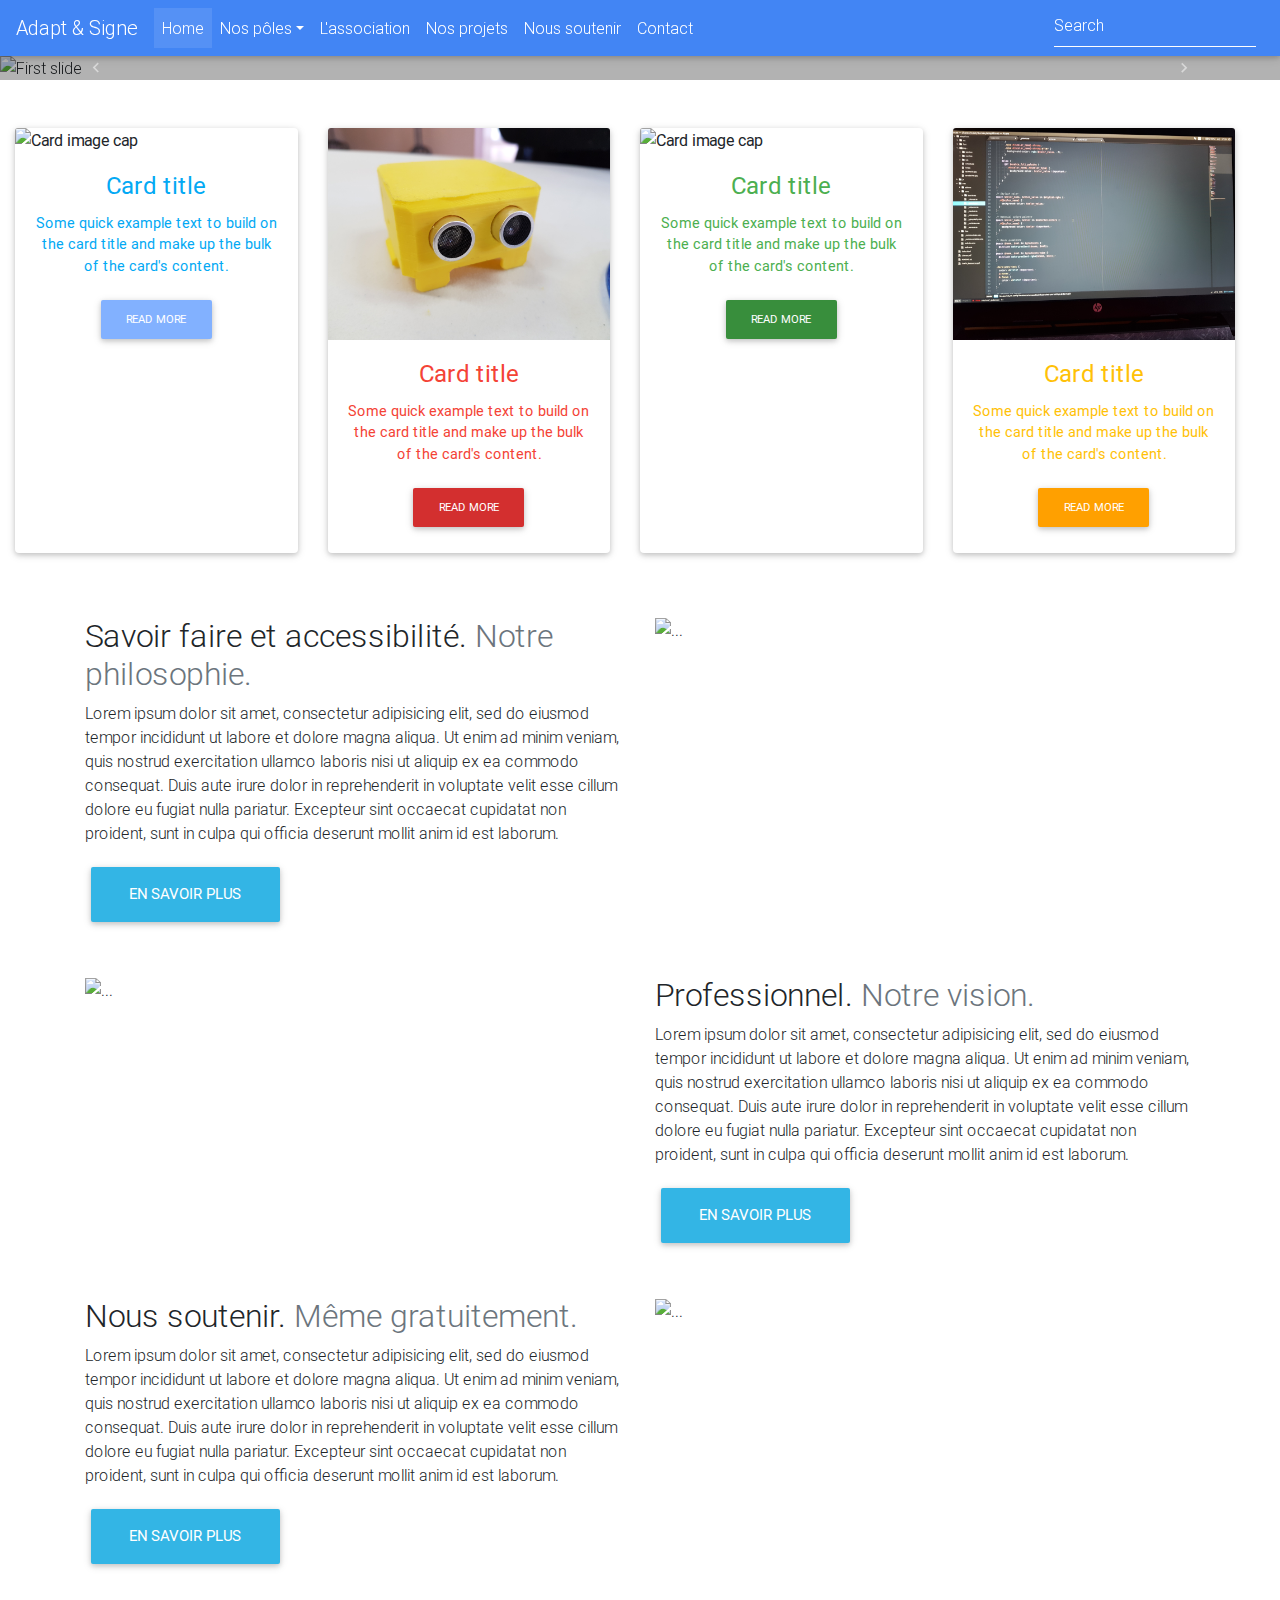
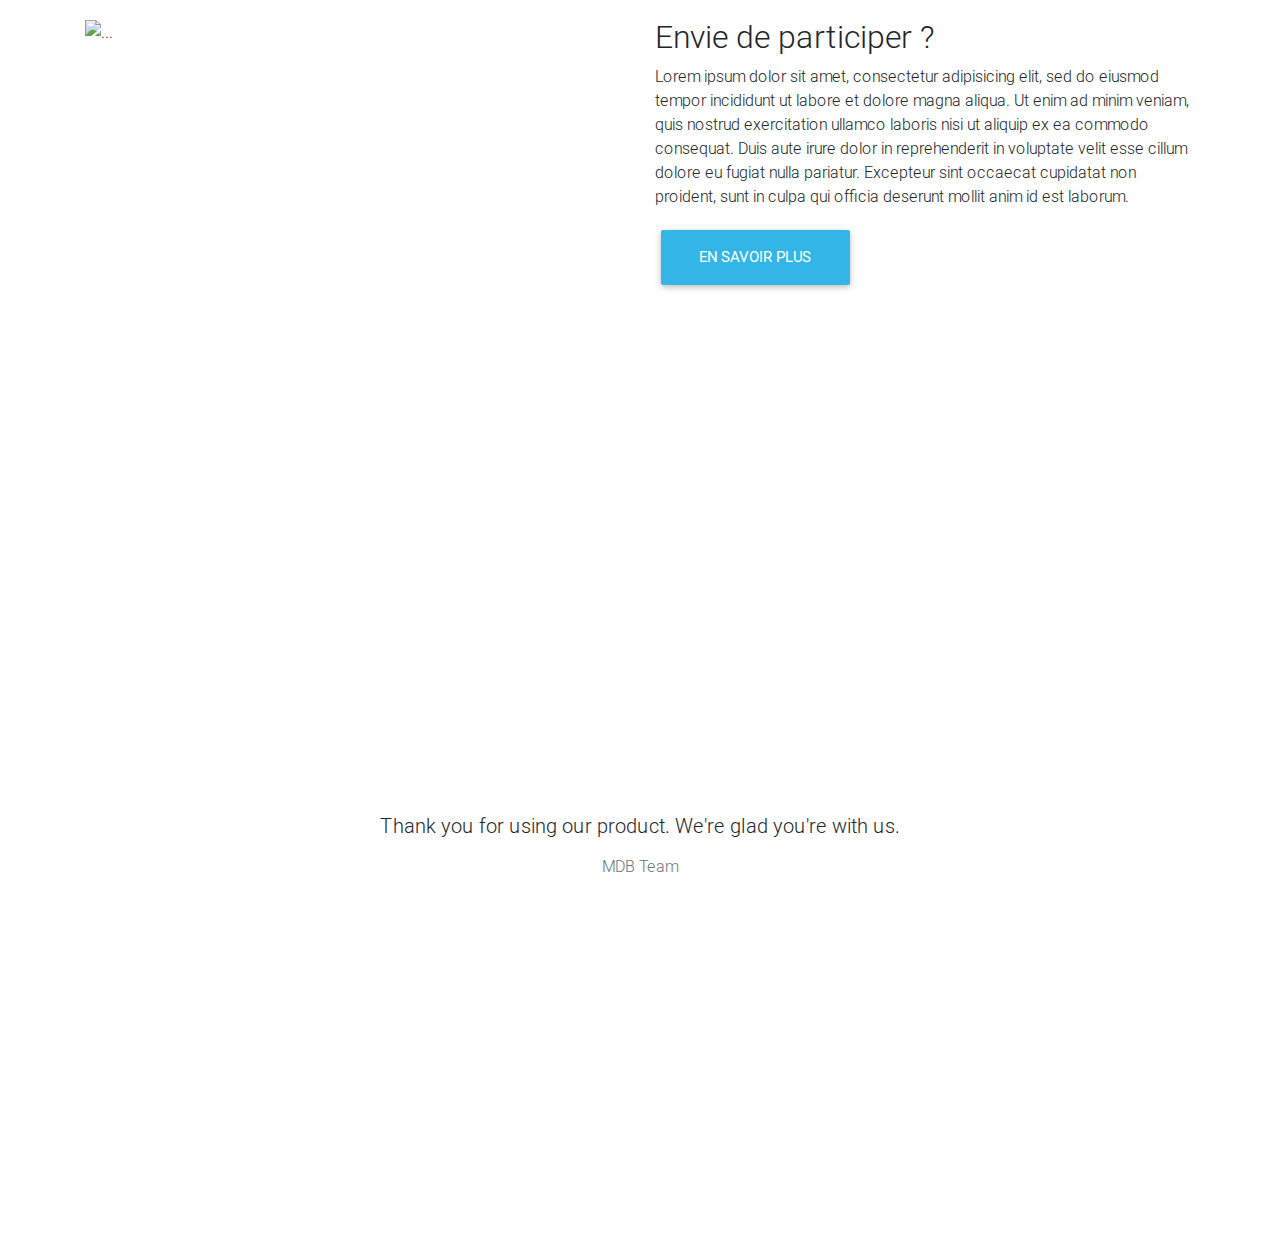
==== index.html @ a3bad83b "first commit" ====
<!DOCTYPE html>
<html lang="en">

<head>
    <meta charset="utf-8">
    <meta name="viewport" content="width=device-width, initial-scale=1, shrink-to-fit=no">
    <meta http-equiv="x-ua-compatible" content="ie=edge">
    <title>Material Design Bootstrap</title>
    <!-- Font Awesome -->
    <link rel="stylesheet" href="https://use.fontawesome.com/releases/v5.6.3/css/all.css">
    <!-- Bootstrap core CSS -->
    <link href="css/bootstrap.min.css" rel="stylesheet">
    <!-- Material Design Bootstrap -->
    <link href="css/mdb.min.css" rel="stylesheet">
    <!-- Your custom styles (optional) -->
    <link href="css/style.css" rel="stylesheet">
</head>

<body>

    <!-- Start your project here-->
    <!--Navbar-->
    <nav class="navbar sticky-top navbar-expand-lg navbar-dark primary-color">

        <!-- Navbar brand -->
        <a class="navbar-brand" href="#">Adapt & Signe</a>

        <!-- Collapse button -->
        <button class="navbar-toggler" type="button" data-toggle="collapse" data-target="#basicExampleNav" aria-controls="basicExampleNav" aria-expanded="false" aria-label="Toggle navigation">
            <span class="navbar-toggler-icon"></span>
        </button>

        <!-- Collapsible content -->
        <div class="collapse navbar-collapse" id="basicExampleNav">

            <!-- Links -->
            <ul class="navbar-nav mr-auto">
                <li class="nav-item active">
                    <a class="nav-link" href="index.html">Home
          <span class="sr-only">(current)</span>
        </a>
                </li>
                <!-- Dropdown -->
                <li class="nav-item dropdown">
                    <a class="nav-link dropdown-toggle" id="navbarDropdownMenuLink" data-toggle="dropdown" aria-haspopup="true" aria-expanded="false">Nos pôles</a>
                    <div class="dropdown-menu dropdown-primary" aria-labelledby="navbarDropdownMenuLink">
                        <a class="dropdown-item" href="#">LSF</a>
                        <a class="dropdown-item" href="#">Techno'lab</a>
                        <a class="dropdown-item" href="#">Info'lab</a>
                        <a class="dropdown-item" href="#">Zéro déchets</a>
                    </div>
                </li>
                <li class="nav-item">
                    <a class="nav-link" href="association.html">L'association</a>
                </li>
                <li class="nav-item">
                    <a class="nav-link" href="/pages/projets">Nos projets</a>
                </li>
                <li class="nav-item">
                    <a class="nav-link" href="/pages/soutenir">Nous soutenir</a>
                </li>
                <li class="nav-item">
                    <a class="nav-link" href="/pages/contact">Contact</a>
                </li>

            </ul>
            <!-- Links -->

            <form class="form-inline">
                <div class="md-form my-0">
                    <input class="form-control mr-sm-2" type="text" placeholder="Search" aria-label="Search">
                </div>
            </form>
        </div>
        <!-- Collapsible content -->

    </nav>
    <!--/.Navbar-->

    <!--Carousel Wrapper-->
    <div id="carousel-example-2" class="carousel slide carousel-fade" data-ride="carousel">
        <!--Indicators-->
        <ol class="carousel-indicators">
            <li data-target="#carousel-example-2" data-slide-to="0" class="active"></li>
            <li data-target="#carousel-example-2" data-slide-to="1"></li>
            <li data-target="#carousel-example-2" data-slide-to="2"></li>
        </ol>
        <!--/.Indicators-->
        <!--Slides-->
        <div class="carousel-inner" role="listbox">
            <div class="carousel-item active">
                <div class="view">
                    <img class="d-block w-100" src="https://mdbootstrap.com/img/Photos/Slides/img%20(68).jpg" alt="First slide">
                    <div class="mask rgba-black-light"></div>
                </div>
                <div class="carousel-caption">
                    <h3 class="h3-responsive">Light mask</h3>
                    <p>First text</p>
                </div>
            </div>
            <div class="carousel-item">
                <!--Mask color-->
                <div class="view">
                    <img class="d-block w-100" src="https://mdbootstrap.com/img/Photos/Slides/img%20(6).jpg" alt="Second slide">
                    <div class="mask rgba-black-strong"></div>
                </div>
                <div class="carousel-caption">
                    <h3 class="h3-responsive">Strong mask</h3>
                    <p>Secondary text</p>
                </div>
            </div>
            <div class="carousel-item">
                <!--Mask color-->
                <div class="view">
                    <img class="d-block w-100" src="https://mdbootstrap.com/img/Photos/Slides/img%20(9).jpg" alt="Third slide">
                    <div class="mask rgba-black-slight"></div>
                </div>
                <div class="carousel-caption">
                    <h3 class="h3-responsive">Slight mask</h3>
                    <p>Third text</p>
                </div>
            </div>
        </div>
        <!--/.Slides-->
        <!--Controls-->
        <a class="carousel-control-prev" href="#carousel-example-2" role="button" data-slide="prev">
            <span class="carousel-control-prev-icon" aria-hidden="true"></span>
            <span class="sr-only">Previous</span>
        </a>
        <a class="carousel-control-next" href="#carousel-example-2" role="button" data-slide="next">
            <span class="carousel-control-next-icon" aria-hidden="true"></span>
            <span class="sr-only">Next</span>
        </a>
        <!--/.Controls-->
    </div>
    <!--/.Carousel Wrapper-->

    <!-- Card deck -->
    <div class="container-fluid mt-5 card-deck">

        <!-- Card -->
        <div class="card mb-3">

            <!--Card image-->
            <div class="view overlay">
                <img class="card-img-top" src="img/lsf.jpg" alt="Card image cap">
                <a href="#!">
                    <div class="mask rgba-white-slight"></div>
                </a>
            </div>

            <!--Card content-->
            <div class="card-body">

                <!--Title-->
                <h4 class="card-title light-blue-text text-center">Card title</h4>
                <!--Text-->
                <p class="card-text light-blue-text text-center">Some quick example text to build on the card title and make up the bulk of the card's content.</p>
                <!-- Provides extra visual weight and identifies the primary action in a set of buttons -->
                <div class="text-center">
                    <button type="button" class="btn btn-light-blue btn-md">Read more</button>
                </div>
            </div>

        </div>
        <!-- Card -->

        <!-- Card -->
        <div class="card mb-3">

            <!--Card image-->
            <div class="view overlay">
                <img class="card-img-top" src="img/technolab.jpg" alt="Card image cap">
                <a href="#!">
                    <div class="mask rgba-white-slight"></div>
                </a>
            </div>

            <!--Card content-->
            <div class="card-body">

                <!--Title-->
                <h4 class="card-title text-center red-text darken-1-text">Card title</h4>
                <!--Text-->
                <p class="card-text text-center red-text darken-1-text">Some quick example text to build on the card title and make up the bulk of the card's content.</p>
                <!-- Provides extra visual weight and identifies the primary action in a set of buttons -->
                <div class="text-center">
                    <button type="button" class="btn btn-red btn-darken-1 btn-md">Read more</button>
                </div>
            </div>

        </div>
        <!-- Card -->

        <!-- Card -->
        <div class="card mb-3">

            <!--Card image-->
            <div class="view overlay">
                <img class="card-img-top" src="img/zerodechet.jpg" alt="Card image cap">
                <a href="#!">
                    <div class="mask rgba-white-slight"></div>
                </a>
            </div>

            <!--Card content-->
            <div class="card-body">

                <!--Title-->
                <h4 class="card-title text-center green-text darken-1-text">Card title</h4>
                <!--Text-->
                <p class="card-text text-center green-text darken-1-text">Some quick example text to build on the card title and make up the bulk of the card's content.</p>
                <!-- Provides extra visual weight and identifies the primary action in a set of buttons -->
                <div class="text-center">
                    <button type="button" class="btn btn-green btn-darken-1 btn-md">Read more</button>
                </div>

            </div>

        </div>
        <!-- Card -->

        <!-- Card -->
        <div class="card mb-3">

            <!--Card image-->
            <div class="view overlay">
                <img class="card-img-top" src="img/infolab.jpg" alt="Card image cap">
                <a href="#!">
                    <div class="mask rgba-white-slight"></div>
                </a>
            </div>

            <!--Card content-->
            <div class="card-body">

                <!--Title-->
                <h4 class="card-title text-center amber-text lighten-1-text">Card title</h4>
                <!--Text-->
                <p class="card-text text-center amber-text lighten-1-text">Some quick example text to build on the card title and make up the bulk of the card's content.</p>
                <!-- Provides extra visual weight and identifies the primary action in a set of buttons -->
                <div class="text-center">
                    <button type="button" class="btn btn-amber btn-lighten-1 btn-md">Read more</button>
                </div>

            </div>

        </div>
        <!-- Card -->

    </div>
    <!-- Card deck -->

    <div class="container my-5">
        <div class="row">
            <div class="col-md-6">
                <h2 class="heading-block">Savoir faire et accessibilité.<span class="text-muted">
                        Notre philosophie.</span>
                </h2>
                <p>
                    Lorem ipsum dolor sit amet, consectetur adipisicing elit, sed do eiusmod tempor incididunt ut labore et dolore magna aliqua. Ut enim ad minim veniam, quis nostrud exercitation ullamco laboris nisi ut aliquip ex ea commodo consequat. Duis aute irure dolor
                    in reprehenderit in voluptate velit esse cillum dolore eu fugiat nulla pariatur. Excepteur sint occaecat cupidatat non proident, sunt in culpa qui officia deserunt mollit anim id est laborum.
                </p>
                <a href="/pages/association">
                    <button type="button" class="btn btn-info btn-lg">En savoir plus</button>
                </a>
            </div>
            <div class="col-md-6">
                <img src="http://lorempixel.com/480/500/" alt="...">
            </div>
        </div>
    </div>

    <div class="container my-5">
        <div class="row">
            <div class="col-md-6">
                <img src="http://lorempixel.com/480/500/" alt="...">
            </div>
            <div class="col-md-6">
                <h2 class="heading-block">Professionnel.<span class="text-muted">
                        Notre vision.</span>
                </h2>
                <p>
                    Lorem ipsum dolor sit amet, consectetur adipisicing elit, sed do eiusmod tempor incididunt ut labore et dolore magna aliqua. Ut enim ad minim veniam, quis nostrud exercitation ullamco laboris nisi ut aliquip ex ea commodo consequat. Duis aute irure dolor
                    in reprehenderit in voluptate velit esse cillum dolore eu fugiat nulla pariatur. Excepteur sint occaecat cupidatat non proident, sunt in culpa qui officia deserunt mollit anim id est laborum.
                </p>
                <a href="/pages/pro/home">
                    <button type="button" class="btn btn-info btn-lg">En savoir plus</button>
                </a>
            </div>
        </div>
    </div>

    <div class="container my-5">
        <div class="row">
            <div class="col-md-6">
                <h2 class="heading-block">Nous soutenir.<span class="text-muted">
                        Même gratuitement.</span>
                </h2>
                <p>
                    Lorem ipsum dolor sit amet, consectetur adipisicing elit, sed do eiusmod tempor incididunt ut labore et dolore magna aliqua. Ut enim ad minim veniam, quis nostrud exercitation ullamco laboris nisi ut aliquip ex ea commodo consequat. Duis aute irure dolor
                    in reprehenderit in voluptate velit esse cillum dolore eu fugiat nulla pariatur. Excepteur sint occaecat cupidatat non proident, sunt in culpa qui officia deserunt mollit anim id est laborum.
                </p>
                <a href="/pages/soutenir">
                    <button type="button" class="btn btn-info btn-lg">En savoir plus</button>
                </a>
            </div>
            <div class="col-md-6">
                <img src="http://lorempixel.com/480/500/" alt="...">
            </div>
        </div>
    </div>

    <div class="container my-5">
        <div class="row">
            <div class="col-md-6">
                <img src="http://lorempixel.com/480/500/" alt="...">
            </div>
            <div class="col-md-6">
                <h2 class="heading-block">Envie de participer ?
                    <span class="text-muted"></span>
                </h2>
                <p>
                    Lorem ipsum dolor sit amet, consectetur adipisicing elit, sed do eiusmod tempor incididunt ut labore et dolore magna aliqua. Ut enim ad minim veniam, quis nostrud exercitation ullamco laboris nisi ut aliquip ex ea commodo consequat. Duis aute irure dolor
                    in reprehenderit in voluptate velit esse cillum dolore eu fugiat nulla pariatur. Excepteur sint occaecat cupidatat non proident, sunt in culpa qui officia deserunt mollit anim id est laborum.
                </p>
                <a href="/pages/projets">
                    <button type="button" class="btn btn-info btn-lg">En savoir plus</button>
                </a>
            </div>
        </div>
    </div>



    <div style="height: 100vh">
        <div class="flex-center flex-column">

            <h1 class="text-hide animated fadeIn mb-4" style="background-image: url('https://mdbootstrap.com/img/logo/mdb-transparent-250px.png'); width: 250px; height: 90px;">MDBootstrap</h1>
            <h5 class="animated fadeIn mb-3">Thank you for using our product. We're glad you're with us.</h5>

            <p class="animated fadeIn text-muted">MDB Team</p>
        </div>
    </div>
    <!-- /Start your project here-->

    <!-- SCRIPTS -->
    <!-- JQuery -->
    <script type="text/javascript" src="js/jquery-3.3.1.min.js"></script>
    <!-- Bootstrap tooltips -->
    <script type="text/javascript" src="js/popper.min.js"></script>
    <!-- Bootstrap core JavaScript -->
    <script type="text/javascript" src="js/bootstrap.min.js"></script>
    <!-- MDB core JavaScript -->
    <script type="text/javascript" src="js/mdb.js"></script>
    <script type="text/javascript">
        // SideNav Button Initialization
        $(".button-collapse").sideNav();
        // SideNav Scrollbar Initialization
        var sideNavScrollbar = document.querySelector('.custom-scrollbar');
        Ps.initialize(sideNavScrollbar);
    </script>
</body>

</html>
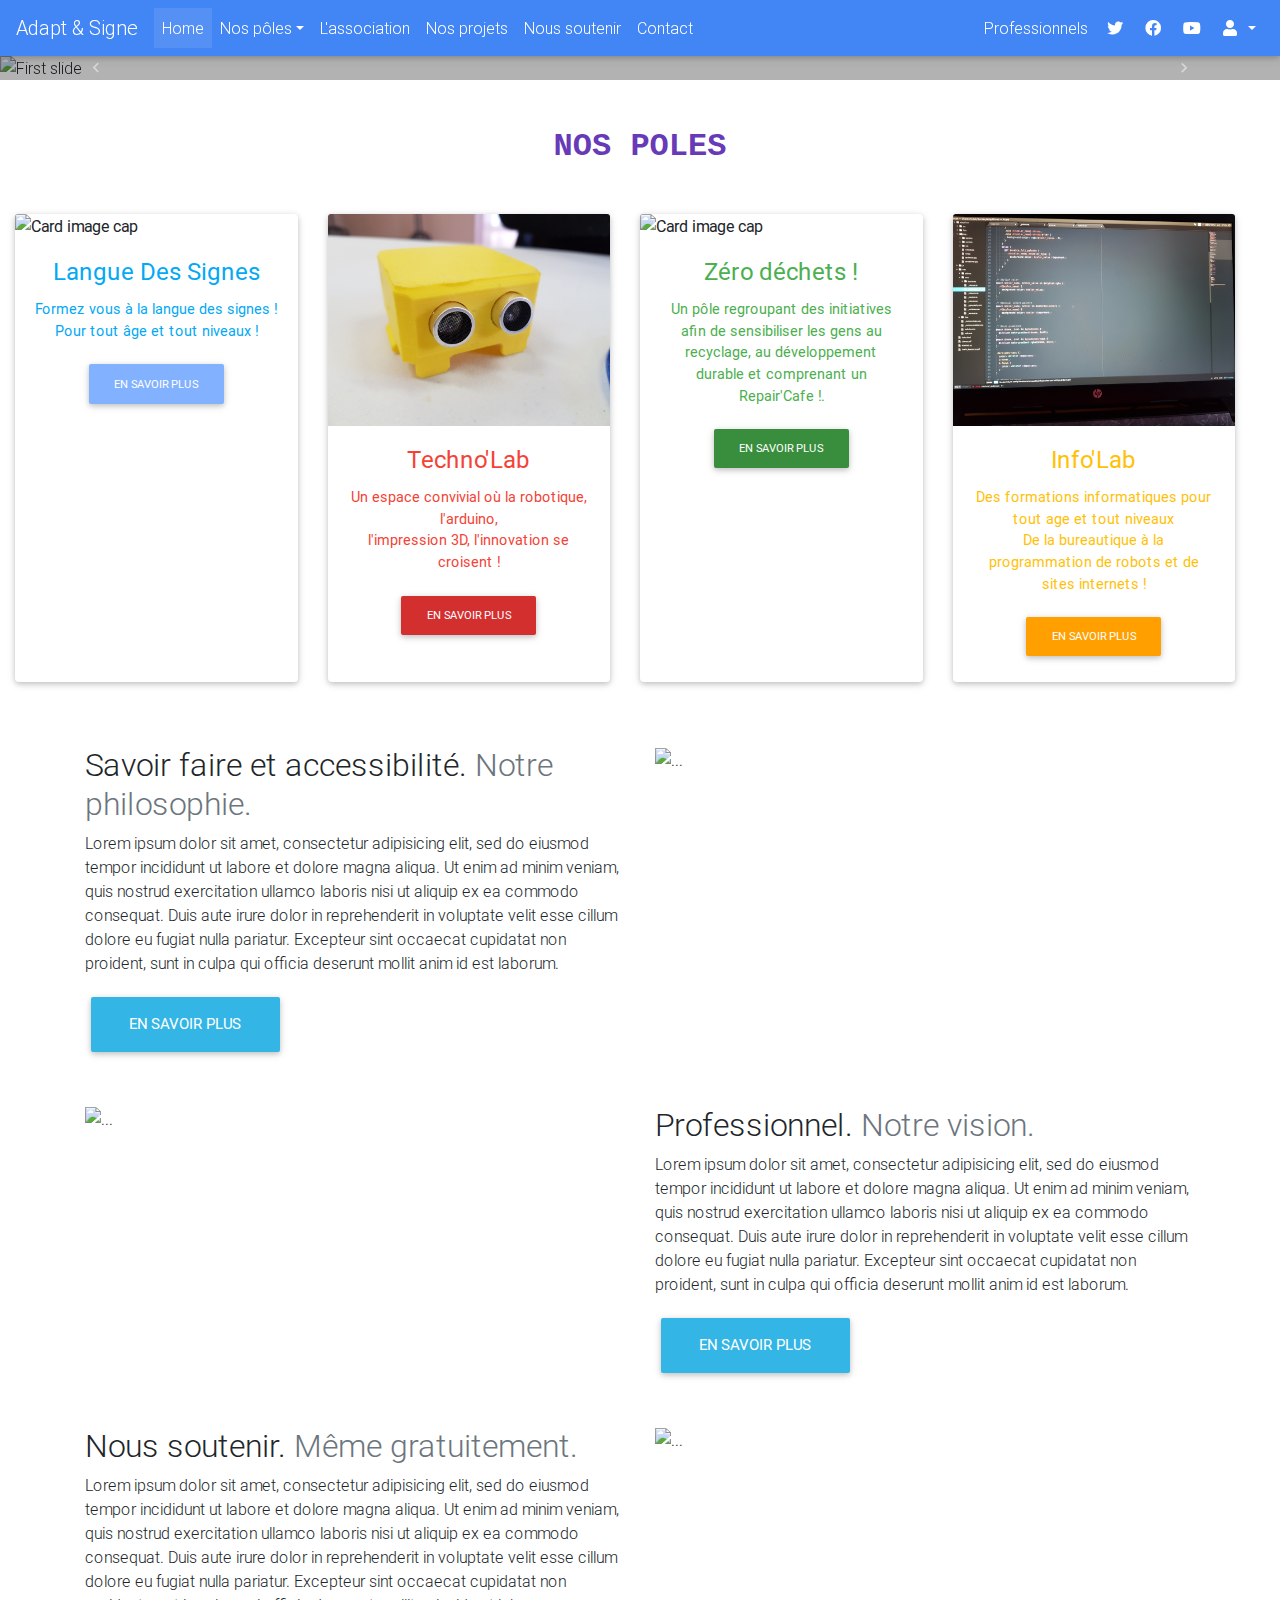
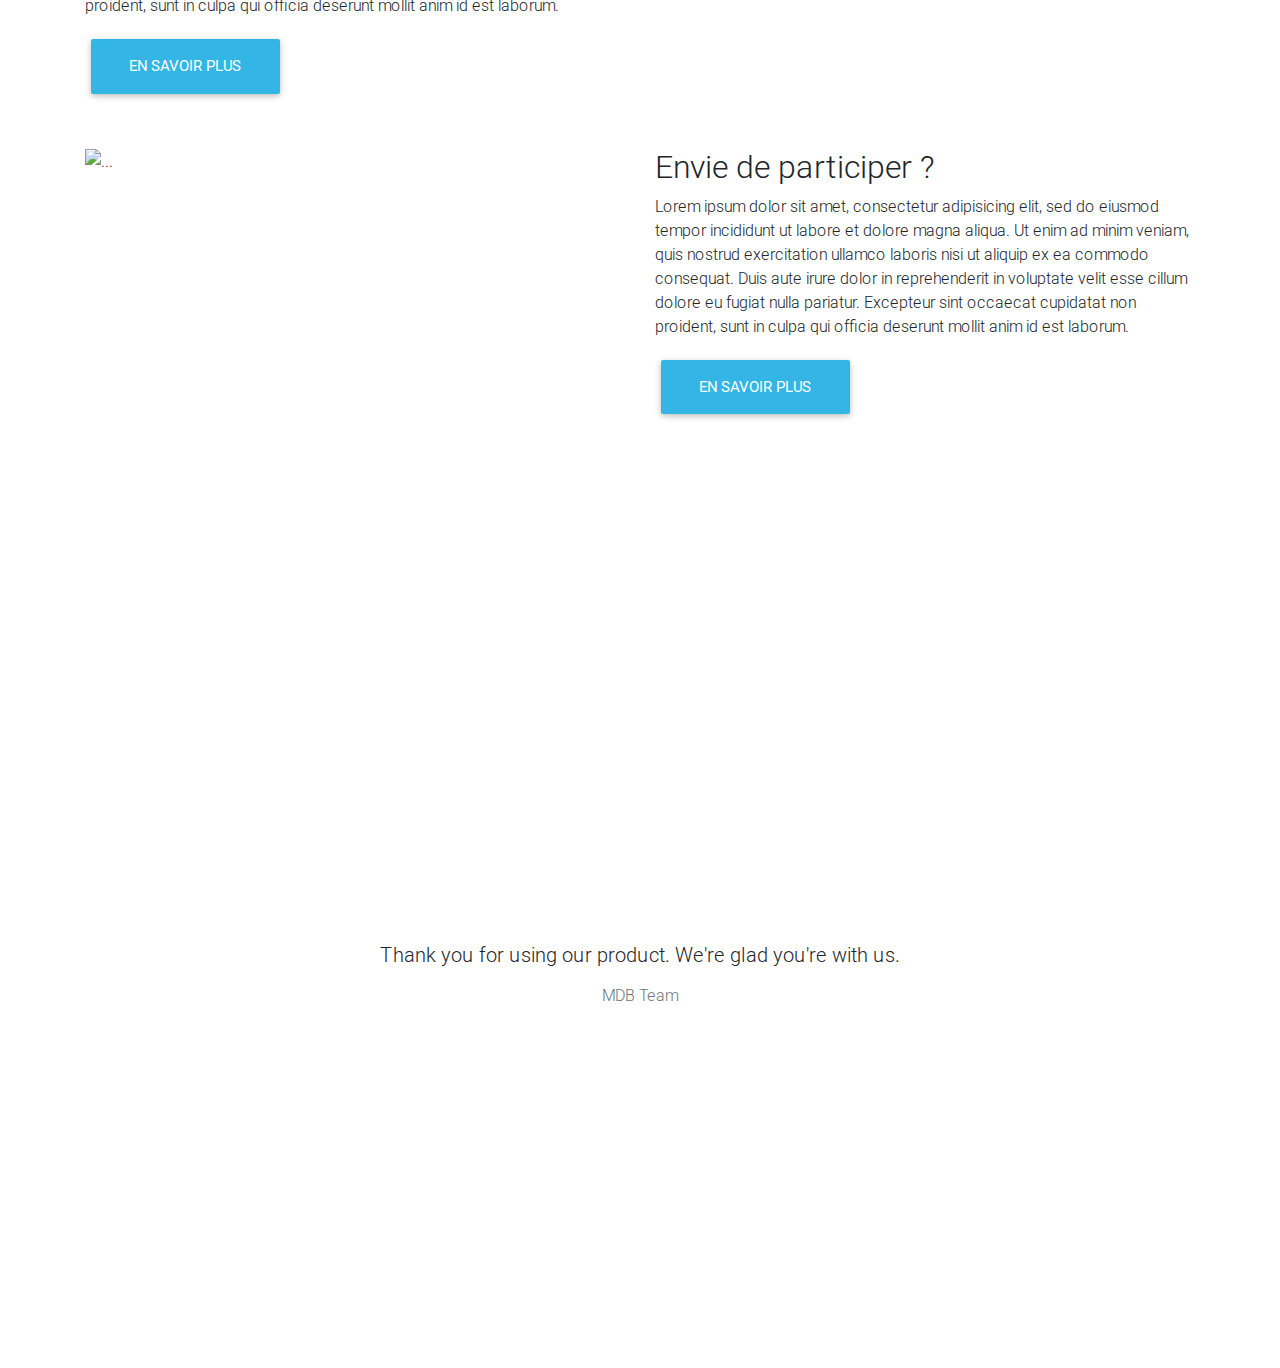
==== commit 017e98e1: "wip" ====
--- a/index.html
+++ b/index.html
@@ -5,7 +5,7 @@
     <meta charset="utf-8">
     <meta name="viewport" content="width=device-width, initial-scale=1, shrink-to-fit=no">
     <meta http-equiv="x-ua-compatible" content="ie=edge">
-    <title>Material Design Bootstrap</title>
+    <title>Adapt & Signe</title>
     <!-- Font Awesome -->
     <link rel="stylesheet" href="https://use.fontawesome.com/releases/v5.6.3/css/all.css">
     <!-- Bootstrap core CSS -->
@@ -44,33 +44,58 @@
                 <li class="nav-item dropdown">
                     <a class="nav-link dropdown-toggle" id="navbarDropdownMenuLink" data-toggle="dropdown" aria-haspopup="true" aria-expanded="false">Nos pôles</a>
                     <div class="dropdown-menu dropdown-primary" aria-labelledby="navbarDropdownMenuLink">
-                        <a class="dropdown-item" href="#">LSF</a>
-                        <a class="dropdown-item" href="#">Techno'lab</a>
-                        <a class="dropdown-item" href="#">Info'lab</a>
-                        <a class="dropdown-item" href="#">Zéro déchets</a>
+                        <a class="dropdown-item" href="lsf.html">LSF</a>
+                        <a class="dropdown-item" href="technolab.html">Techno'lab</a>
+                        <a class="dropdown-item" href="infolab.html">Info'lab</a>
+                        <a class="dropdown-item" href="zerowaste.html">Zéro déchets</a>
                     </div>
                 </li>
                 <li class="nav-item">
                     <a class="nav-link" href="association.html">L'association</a>
                 </li>
                 <li class="nav-item">
-                    <a class="nav-link" href="/pages/projets">Nos projets</a>
-                </li>
-                <li class="nav-item">
-                    <a class="nav-link" href="/pages/soutenir">Nous soutenir</a>
-                </li>
-                <li class="nav-item">
-                    <a class="nav-link" href="/pages/contact">Contact</a>
+                    <a class="nav-link" href="projects.html">Nos projets</a>
+                </li>
+                <li class="nav-item">
+                    <a class="nav-link" href="soutenir.html">Nous soutenir</a>
+                </li>
+                <li class="nav-item">
+                    <a class="nav-link" href="contact.html">Contact</a>
                 </li>
 
             </ul>
             <!-- Links -->
 
-            <form class="form-inline">
-                <div class="md-form my-0">
-                    <input class="form-control mr-sm-2" type="text" placeholder="Search" aria-label="Search">
-                </div>
-            </form>
+            <ul class="navbar-nav ml-auto nav-flex-icons">
+                <li class="nav-item">
+                    <a class="nav-link" href="projects.html">Professionnels</a>
+                </li>
+                <li class="nav-item">
+                    <a class="nav-link waves-effect waves-light">
+                        <i class="fab fa-twitter"></i>
+                    </a>
+                </li>
+                <li class="nav-item">
+                    <a class="nav-link waves-effect waves-light">
+                        <i class="fab fa-facebook"></i>
+                    </a>
+                </li>
+                <li class="nav-item">
+                    <a class="nav-link waves-effect waves-light">
+                        <i class="fab fa-youtube"></i>
+                    </a>
+                </li>
+                <li class="nav-item dropdown">
+                    <a class="nav-link dropdown-toggle" id="navbarDropdownMenuLink-333" data-toggle="dropdown" aria-haspopup="true" aria-expanded="false">
+                        <i class="fas fa-user"></i>
+                    </a>
+                    <div class="dropdown-menu dropdown-menu-right dropdown-default" aria-labelledby="navbarDropdownMenuLink-333">
+                        <a class="dropdown-item" href="#">Action</a>
+                        <a class="dropdown-item" href="#">Another action</a>
+                        <a class="dropdown-item" href="#">Something else here</a>
+                    </div>
+                </li>
+            </ul>
         </div>
         <!-- Collapsible content -->
 
@@ -135,6 +160,10 @@
     </div>
     <!--/.Carousel Wrapper-->
 
+    <div class="container-fluid my-5 text-center">
+        <h2 class="deep-purple-text text-uppercase font-weight-bold text-monospace">Nos poles</h2>
+    </div>
+
     <!-- Card deck -->
     <div class="container-fluid mt-5 card-deck">
 
@@ -153,12 +182,13 @@
             <div class="card-body">
 
                 <!--Title-->
-                <h4 class="card-title light-blue-text text-center">Card title</h4>
+                <h4 class="card-title light-blue-text text-center">Langue Des Signes</h4>
                 <!--Text-->
-                <p class="card-text light-blue-text text-center">Some quick example text to build on the card title and make up the bulk of the card's content.</p>
+                <p class="card-text light-blue-text text-center">Formez vous à la langue des signes !
+                    <br> Pour tout âge et tout niveaux !</p>
                 <!-- Provides extra visual weight and identifies the primary action in a set of buttons -->
                 <div class="text-center">
-                    <button type="button" class="btn btn-light-blue btn-md">Read more</button>
+                    <button type="button" class="btn btn-light-blue btn-md">En savoir plus</button>
                 </div>
             </div>
 
@@ -180,12 +210,13 @@
             <div class="card-body">
 
                 <!--Title-->
-                <h4 class="card-title text-center red-text darken-1-text">Card title</h4>
+                <h4 class="card-title text-center red-text darken-1-text">Techno'Lab</h4>
                 <!--Text-->
-                <p class="card-text text-center red-text darken-1-text">Some quick example text to build on the card title and make up the bulk of the card's content.</p>
+                <p class="card-text text-center red-text darken-1-text">Un espace convivial où la robotique, l'arduino,
+                    <br> l'impression 3D, l'innovation se croisent !</p>
                 <!-- Provides extra visual weight and identifies the primary action in a set of buttons -->
                 <div class="text-center">
-                    <button type="button" class="btn btn-red btn-darken-1 btn-md">Read more</button>
+                    <button type="button" class="btn btn-red btn-darken-1 btn-md">En savoir plus</button>
                 </div>
             </div>
 
@@ -207,12 +238,12 @@
             <div class="card-body">
 
                 <!--Title-->
-                <h4 class="card-title text-center green-text darken-1-text">Card title</h4>
+                <h4 class="card-title text-center green-text darken-1-text">Zéro déchets !</h4>
                 <!--Text-->
-                <p class="card-text text-center green-text darken-1-text">Some quick example text to build on the card title and make up the bulk of the card's content.</p>
+                <p class="card-text text-center green-text darken-1-text">Un pôle regroupant des initiatives afin de sensibiliser les gens au recyclage, au développement durable et comprenant un Repair'Cafe !.</p>
                 <!-- Provides extra visual weight and identifies the primary action in a set of buttons -->
                 <div class="text-center">
-                    <button type="button" class="btn btn-green btn-darken-1 btn-md">Read more</button>
+                    <button type="button" class="btn btn-green btn-darken-1 btn-md">En savoir plus</button>
                 </div>
 
             </div>
@@ -235,12 +266,13 @@
             <div class="card-body">
 
                 <!--Title-->
-                <h4 class="card-title text-center amber-text lighten-1-text">Card title</h4>
+                <h4 class="card-title text-center amber-text lighten-1-text">Info'Lab</h4>
                 <!--Text-->
-                <p class="card-text text-center amber-text lighten-1-text">Some quick example text to build on the card title and make up the bulk of the card's content.</p>
+                <p class="card-text text-center amber-text lighten-1-text">Des formations informatiques pour tout age et tout niveaux
+                    <br> De la bureautique à la programmation de robots et de sites internets !</p>
                 <!-- Provides extra visual weight and identifies the primary action in a set of buttons -->
                 <div class="text-center">
-                    <button type="button" class="btn btn-amber btn-lighten-1 btn-md">Read more</button>
+                    <button type="button" class="btn btn-amber btn-lighten-1 btn-md">En savoir plus</button>
                 </div>
 
             </div>
--- a/css/style.css
+++ b/css/style.css
@@ -1,6 +1,6 @@
 .parallax1 {
   /* The image used */
-  background-image: url("img/blond-child.jpg");
+  background-image: url("../img/blond-child.jpg");
   /* Set a specific height */
   min-height: 500px;
   /* Create the parallax scrolling effect */
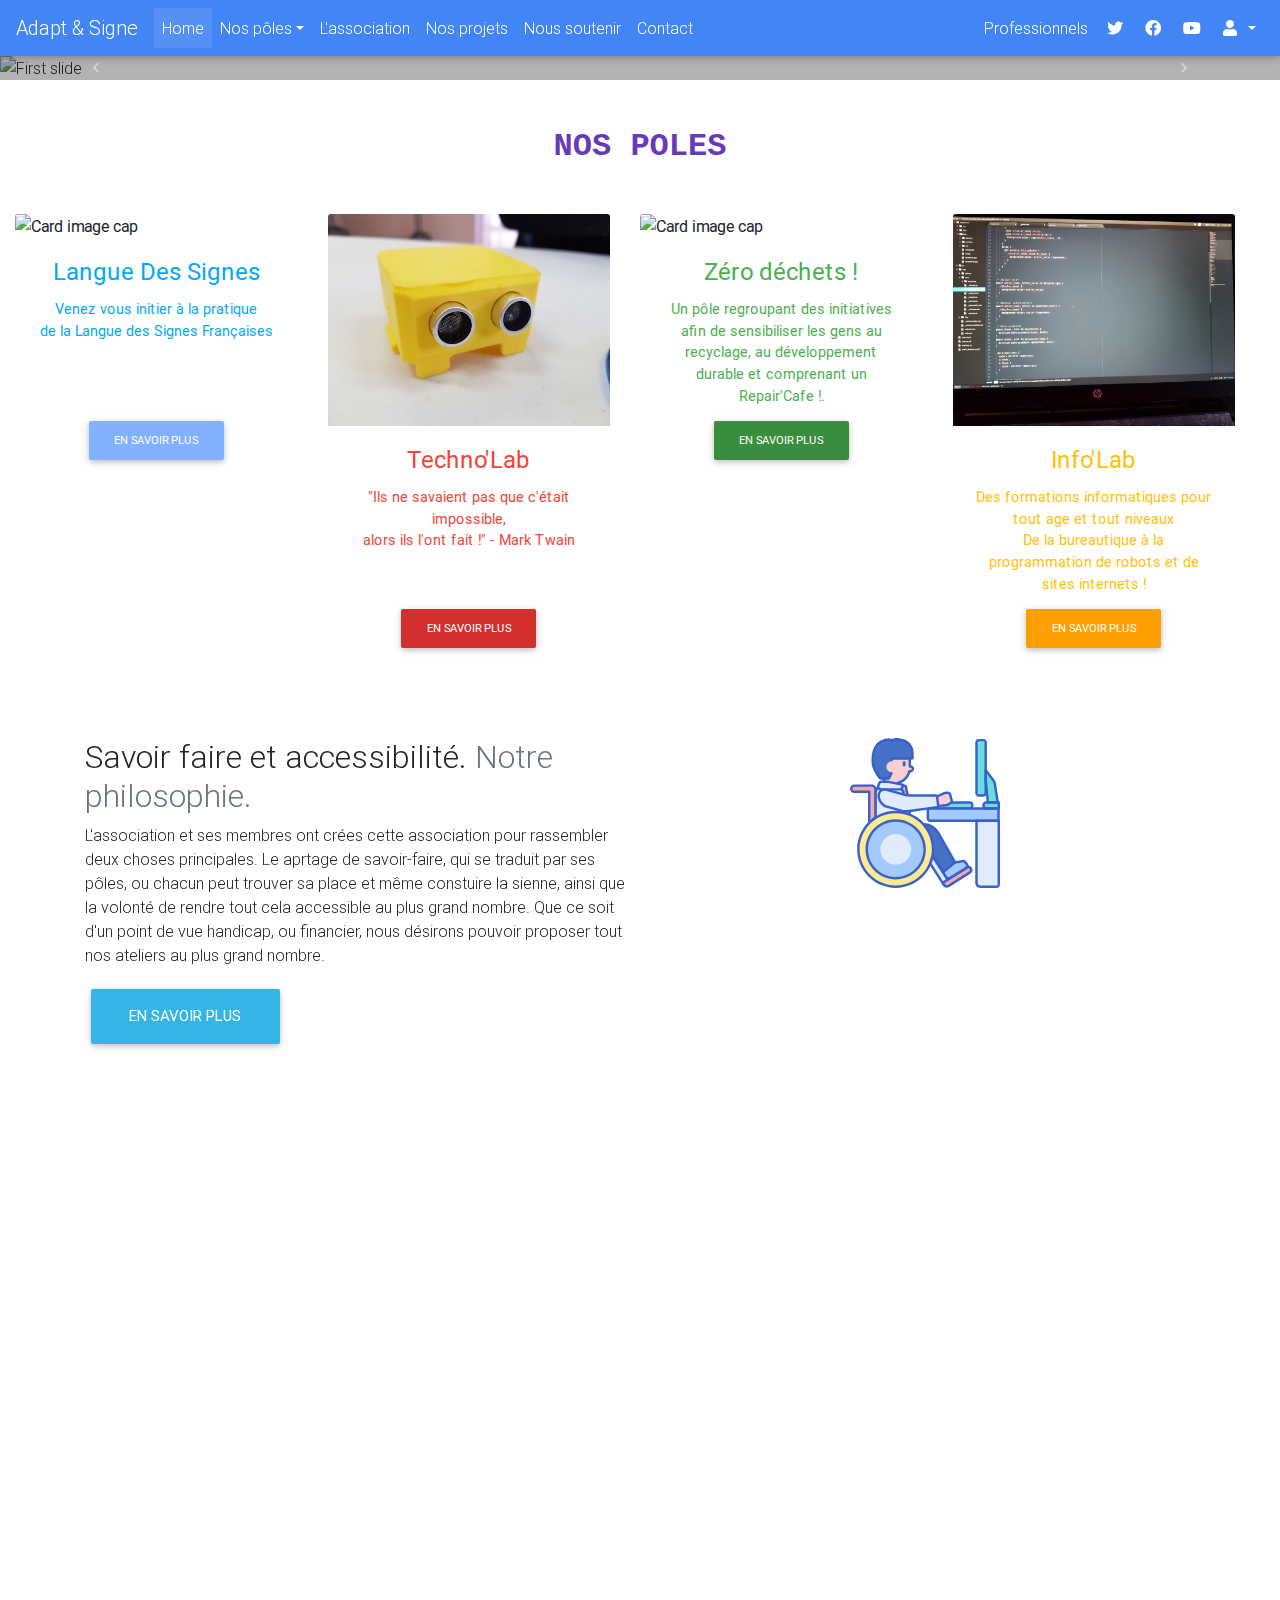
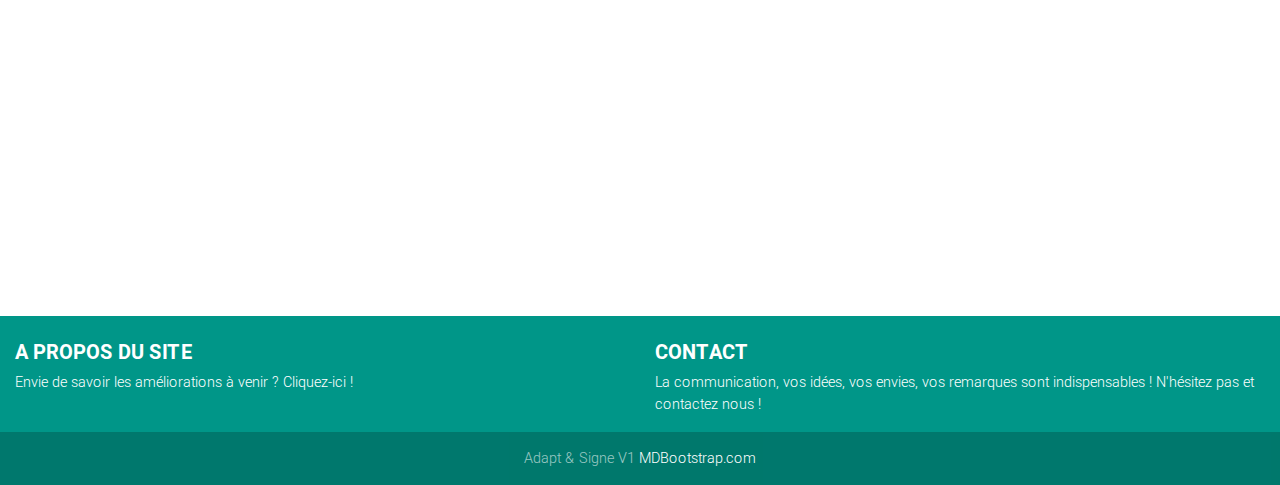
==== commit dc90e795: "maj" ====
--- a/index.html
+++ b/index.html
@@ -2,396 +2,424 @@
 <html lang="en">
 
 <head>
-    <meta charset="utf-8">
-    <meta name="viewport" content="width=device-width, initial-scale=1, shrink-to-fit=no">
-    <meta http-equiv="x-ua-compatible" content="ie=edge">
-    <title>Adapt & Signe</title>
-    <!-- Font Awesome -->
-    <link rel="stylesheet" href="https://use.fontawesome.com/releases/v5.6.3/css/all.css">
-    <!-- Bootstrap core CSS -->
-    <link href="css/bootstrap.min.css" rel="stylesheet">
-    <!-- Material Design Bootstrap -->
-    <link href="css/mdb.min.css" rel="stylesheet">
-    <!-- Your custom styles (optional) -->
-    <link href="css/style.css" rel="stylesheet">
+  <meta charset="utf-8">
+  <meta name="viewport" content="width=device-width, initial-scale=1, shrink-to-fit=no">
+  <meta http-equiv="x-ua-compatible" content="ie=edge">
+  <title>Adapt & Signe</title>
+  <!-- Font Awesome -->
+  <link rel="stylesheet" href="https://use.fontawesome.com/releases/v5.6.3/css/all.css">
+  <!-- Bootstrap core CSS -->
+  <link href="css/bootstrap.min.css" rel="stylesheet">
+  <!-- Material Design Bootstrap -->
+  <link href="css/mdb.min.css" rel="stylesheet">
+  <!-- Your custom styles (optional) -->
+  <link href="css/style.css" rel="stylesheet">
+  <link href="https://unpkg.com/aos@2.3.1/dist/aos.css" rel="stylesheet">
 </head>
 
 <body>
-
-    <!-- Start your project here-->
-    <!--Navbar-->
-    <nav class="navbar sticky-top navbar-expand-lg navbar-dark primary-color">
-
-        <!-- Navbar brand -->
-        <a class="navbar-brand" href="#">Adapt & Signe</a>
-
-        <!-- Collapse button -->
-        <button class="navbar-toggler" type="button" data-toggle="collapse" data-target="#basicExampleNav" aria-controls="basicExampleNav" aria-expanded="false" aria-label="Toggle navigation">
-            <span class="navbar-toggler-icon"></span>
-        </button>
-
-        <!-- Collapsible content -->
-        <div class="collapse navbar-collapse" id="basicExampleNav">
-
-            <!-- Links -->
-            <ul class="navbar-nav mr-auto">
-                <li class="nav-item active">
-                    <a class="nav-link" href="index.html">Home
-          <span class="sr-only">(current)</span>
-        </a>
-                </li>
-                <!-- Dropdown -->
-                <li class="nav-item dropdown">
-                    <a class="nav-link dropdown-toggle" id="navbarDropdownMenuLink" data-toggle="dropdown" aria-haspopup="true" aria-expanded="false">Nos pôles</a>
-                    <div class="dropdown-menu dropdown-primary" aria-labelledby="navbarDropdownMenuLink">
-                        <a class="dropdown-item" href="lsf.html">LSF</a>
-                        <a class="dropdown-item" href="technolab.html">Techno'lab</a>
-                        <a class="dropdown-item" href="infolab.html">Info'lab</a>
-                        <a class="dropdown-item" href="zerowaste.html">Zéro déchets</a>
-                    </div>
-                </li>
-                <li class="nav-item">
-                    <a class="nav-link" href="association.html">L'association</a>
-                </li>
-                <li class="nav-item">
-                    <a class="nav-link" href="projects.html">Nos projets</a>
-                </li>
-                <li class="nav-item">
-                    <a class="nav-link" href="soutenir.html">Nous soutenir</a>
-                </li>
-                <li class="nav-item">
-                    <a class="nav-link" href="contact.html">Contact</a>
-                </li>
-
-            </ul>
-            <!-- Links -->
-
-            <ul class="navbar-nav ml-auto nav-flex-icons">
-                <li class="nav-item">
-                    <a class="nav-link" href="projects.html">Professionnels</a>
-                </li>
-                <li class="nav-item">
-                    <a class="nav-link waves-effect waves-light">
-                        <i class="fab fa-twitter"></i>
-                    </a>
-                </li>
-                <li class="nav-item">
-                    <a class="nav-link waves-effect waves-light">
-                        <i class="fab fa-facebook"></i>
-                    </a>
-                </li>
-                <li class="nav-item">
-                    <a class="nav-link waves-effect waves-light">
-                        <i class="fab fa-youtube"></i>
-                    </a>
-                </li>
-                <li class="nav-item dropdown">
-                    <a class="nav-link dropdown-toggle" id="navbarDropdownMenuLink-333" data-toggle="dropdown" aria-haspopup="true" aria-expanded="false">
-                        <i class="fas fa-user"></i>
-                    </a>
-                    <div class="dropdown-menu dropdown-menu-right dropdown-default" aria-labelledby="navbarDropdownMenuLink-333">
-                        <a class="dropdown-item" href="#">Action</a>
-                        <a class="dropdown-item" href="#">Another action</a>
-                        <a class="dropdown-item" href="#">Something else here</a>
-                    </div>
-                </li>
-            </ul>
-        </div>
-        <!-- Collapsible content -->
-
-    </nav>
-    <!--/.Navbar-->
-
-    <!--Carousel Wrapper-->
-    <div id="carousel-example-2" class="carousel slide carousel-fade" data-ride="carousel">
-        <!--Indicators-->
-        <ol class="carousel-indicators">
-            <li data-target="#carousel-example-2" data-slide-to="0" class="active"></li>
-            <li data-target="#carousel-example-2" data-slide-to="1"></li>
-            <li data-target="#carousel-example-2" data-slide-to="2"></li>
-        </ol>
-        <!--/.Indicators-->
-        <!--Slides-->
-        <div class="carousel-inner" role="listbox">
-            <div class="carousel-item active">
-                <div class="view">
-                    <img class="d-block w-100" src="https://mdbootstrap.com/img/Photos/Slides/img%20(68).jpg" alt="First slide">
-                    <div class="mask rgba-black-light"></div>
-                </div>
-                <div class="carousel-caption">
-                    <h3 class="h3-responsive">Light mask</h3>
-                    <p>First text</p>
-                </div>
-            </div>
-            <div class="carousel-item">
-                <!--Mask color-->
-                <div class="view">
-                    <img class="d-block w-100" src="https://mdbootstrap.com/img/Photos/Slides/img%20(6).jpg" alt="Second slide">
-                    <div class="mask rgba-black-strong"></div>
-                </div>
-                <div class="carousel-caption">
-                    <h3 class="h3-responsive">Strong mask</h3>
-                    <p>Secondary text</p>
-                </div>
-            </div>
-            <div class="carousel-item">
-                <!--Mask color-->
-                <div class="view">
-                    <img class="d-block w-100" src="https://mdbootstrap.com/img/Photos/Slides/img%20(9).jpg" alt="Third slide">
-                    <div class="mask rgba-black-slight"></div>
-                </div>
-                <div class="carousel-caption">
-                    <h3 class="h3-responsive">Slight mask</h3>
-                    <p>Third text</p>
-                </div>
-            </div>
-        </div>
-        <!--/.Slides-->
-        <!--Controls-->
-        <a class="carousel-control-prev" href="#carousel-example-2" role="button" data-slide="prev">
-            <span class="carousel-control-prev-icon" aria-hidden="true"></span>
-            <span class="sr-only">Previous</span>
-        </a>
-        <a class="carousel-control-next" href="#carousel-example-2" role="button" data-slide="next">
-            <span class="carousel-control-next-icon" aria-hidden="true"></span>
-            <span class="sr-only">Next</span>
-        </a>
-        <!--/.Controls-->
-    </div>
-    <!--/.Carousel Wrapper-->
-
-    <div class="container-fluid my-5 text-center">
-        <h2 class="deep-purple-text text-uppercase font-weight-bold text-monospace">Nos poles</h2>
-    </div>
-
-    <!-- Card deck -->
-    <div class="container-fluid mt-5 card-deck">
-
-        <!-- Card -->
-        <div class="card mb-3">
-
-            <!--Card image-->
-            <div class="view overlay">
-                <img class="card-img-top" src="img/lsf.jpg" alt="Card image cap">
-                <a href="#!">
-                    <div class="mask rgba-white-slight"></div>
-                </a>
-            </div>
-
-            <!--Card content-->
-            <div class="card-body">
-
-                <!--Title-->
-                <h4 class="card-title light-blue-text text-center">Langue Des Signes</h4>
-                <!--Text-->
-                <p class="card-text light-blue-text text-center">Formez vous à la langue des signes !
-                    <br> Pour tout âge et tout niveaux !</p>
-                <!-- Provides extra visual weight and identifies the primary action in a set of buttons -->
-                <div class="text-center">
-                    <button type="button" class="btn btn-light-blue btn-md">En savoir plus</button>
-                </div>
-            </div>
-
-        </div>
-        <!-- Card -->
-
-        <!-- Card -->
-        <div class="card mb-3">
-
-            <!--Card image-->
-            <div class="view overlay">
-                <img class="card-img-top" src="img/technolab.jpg" alt="Card image cap">
-                <a href="#!">
-                    <div class="mask rgba-white-slight"></div>
-                </a>
-            </div>
-
-            <!--Card content-->
-            <div class="card-body">
-
-                <!--Title-->
-                <h4 class="card-title text-center red-text darken-1-text">Techno'Lab</h4>
-                <!--Text-->
-                <p class="card-text text-center red-text darken-1-text">Un espace convivial où la robotique, l'arduino,
-                    <br> l'impression 3D, l'innovation se croisent !</p>
-                <!-- Provides extra visual weight and identifies the primary action in a set of buttons -->
-                <div class="text-center">
-                    <button type="button" class="btn btn-red btn-darken-1 btn-md">En savoir plus</button>
-                </div>
-            </div>
-
-        </div>
-        <!-- Card -->
-
-        <!-- Card -->
-        <div class="card mb-3">
-
-            <!--Card image-->
-            <div class="view overlay">
-                <img class="card-img-top" src="img/zerodechet.jpg" alt="Card image cap">
-                <a href="#!">
-                    <div class="mask rgba-white-slight"></div>
-                </a>
-            </div>
-
-            <!--Card content-->
-            <div class="card-body">
-
-                <!--Title-->
-                <h4 class="card-title text-center green-text darken-1-text">Zéro déchets !</h4>
-                <!--Text-->
-                <p class="card-text text-center green-text darken-1-text">Un pôle regroupant des initiatives afin de sensibiliser les gens au recyclage, au développement durable et comprenant un Repair'Cafe !.</p>
-                <!-- Provides extra visual weight and identifies the primary action in a set of buttons -->
-                <div class="text-center">
-                    <button type="button" class="btn btn-green btn-darken-1 btn-md">En savoir plus</button>
-                </div>
-
-            </div>
-
-        </div>
-        <!-- Card -->
-
-        <!-- Card -->
-        <div class="card mb-3">
-
-            <!--Card image-->
-            <div class="view overlay">
-                <img class="card-img-top" src="img/infolab.jpg" alt="Card image cap">
-                <a href="#!">
-                    <div class="mask rgba-white-slight"></div>
-                </a>
-            </div>
-
-            <!--Card content-->
-            <div class="card-body">
-
-                <!--Title-->
-                <h4 class="card-title text-center amber-text lighten-1-text">Info'Lab</h4>
-                <!--Text-->
-                <p class="card-text text-center amber-text lighten-1-text">Des formations informatiques pour tout age et tout niveaux
-                    <br> De la bureautique à la programmation de robots et de sites internets !</p>
-                <!-- Provides extra visual weight and identifies the primary action in a set of buttons -->
-                <div class="text-center">
-                    <button type="button" class="btn btn-amber btn-lighten-1 btn-md">En savoir plus</button>
-                </div>
-
-            </div>
-
-        </div>
-        <!-- Card -->
-
-    </div>
-    <!-- Card deck -->
-
-    <div class="container my-5">
-        <div class="row">
-            <div class="col-md-6">
-                <h2 class="heading-block">Savoir faire et accessibilité.<span class="text-muted">
-                        Notre philosophie.</span>
-                </h2>
-                <p>
-                    Lorem ipsum dolor sit amet, consectetur adipisicing elit, sed do eiusmod tempor incididunt ut labore et dolore magna aliqua. Ut enim ad minim veniam, quis nostrud exercitation ullamco laboris nisi ut aliquip ex ea commodo consequat. Duis aute irure dolor
-                    in reprehenderit in voluptate velit esse cillum dolore eu fugiat nulla pariatur. Excepteur sint occaecat cupidatat non proident, sunt in culpa qui officia deserunt mollit anim id est laborum.
-                </p>
-                <a href="/pages/association">
-                    <button type="button" class="btn btn-info btn-lg">En savoir plus</button>
-                </a>
-            </div>
-            <div class="col-md-6">
-                <img src="http://lorempixel.com/480/500/" alt="...">
-            </div>
-        </div>
-    </div>
-
-    <div class="container my-5">
-        <div class="row">
-            <div class="col-md-6">
-                <img src="http://lorempixel.com/480/500/" alt="...">
-            </div>
-            <div class="col-md-6">
-                <h2 class="heading-block">Professionnel.<span class="text-muted">
-                        Notre vision.</span>
-                </h2>
-                <p>
-                    Lorem ipsum dolor sit amet, consectetur adipisicing elit, sed do eiusmod tempor incididunt ut labore et dolore magna aliqua. Ut enim ad minim veniam, quis nostrud exercitation ullamco laboris nisi ut aliquip ex ea commodo consequat. Duis aute irure dolor
-                    in reprehenderit in voluptate velit esse cillum dolore eu fugiat nulla pariatur. Excepteur sint occaecat cupidatat non proident, sunt in culpa qui officia deserunt mollit anim id est laborum.
-                </p>
-                <a href="/pages/pro/home">
-                    <button type="button" class="btn btn-info btn-lg">En savoir plus</button>
-                </a>
-            </div>
-        </div>
-    </div>
-
-    <div class="container my-5">
-        <div class="row">
-            <div class="col-md-6">
-                <h2 class="heading-block">Nous soutenir.<span class="text-muted">
-                        Même gratuitement.</span>
-                </h2>
-                <p>
-                    Lorem ipsum dolor sit amet, consectetur adipisicing elit, sed do eiusmod tempor incididunt ut labore et dolore magna aliqua. Ut enim ad minim veniam, quis nostrud exercitation ullamco laboris nisi ut aliquip ex ea commodo consequat. Duis aute irure dolor
-                    in reprehenderit in voluptate velit esse cillum dolore eu fugiat nulla pariatur. Excepteur sint occaecat cupidatat non proident, sunt in culpa qui officia deserunt mollit anim id est laborum.
-                </p>
-                <a href="/pages/soutenir">
-                    <button type="button" class="btn btn-info btn-lg">En savoir plus</button>
-                </a>
-            </div>
-            <div class="col-md-6">
-                <img src="http://lorempixel.com/480/500/" alt="...">
-            </div>
-        </div>
-    </div>
-
-    <div class="container my-5">
-        <div class="row">
-            <div class="col-md-6">
-                <img src="http://lorempixel.com/480/500/" alt="...">
-            </div>
-            <div class="col-md-6">
-                <h2 class="heading-block">Envie de participer ?
-                    <span class="text-muted"></span>
-                </h2>
-                <p>
-                    Lorem ipsum dolor sit amet, consectetur adipisicing elit, sed do eiusmod tempor incididunt ut labore et dolore magna aliqua. Ut enim ad minim veniam, quis nostrud exercitation ullamco laboris nisi ut aliquip ex ea commodo consequat. Duis aute irure dolor
-                    in reprehenderit in voluptate velit esse cillum dolore eu fugiat nulla pariatur. Excepteur sint occaecat cupidatat non proident, sunt in culpa qui officia deserunt mollit anim id est laborum.
-                </p>
-                <a href="/pages/projets">
-                    <button type="button" class="btn btn-info btn-lg">En savoir plus</button>
-                </a>
-            </div>
-        </div>
-    </div>
-
-
-
-    <div style="height: 100vh">
-        <div class="flex-center flex-column">
-
-            <h1 class="text-hide animated fadeIn mb-4" style="background-image: url('https://mdbootstrap.com/img/logo/mdb-transparent-250px.png'); width: 250px; height: 90px;">MDBootstrap</h1>
-            <h5 class="animated fadeIn mb-3">Thank you for using our product. We're glad you're with us.</h5>
-
-            <p class="animated fadeIn text-muted">MDB Team</p>
-        </div>
-    </div>
-    <!-- /Start your project here-->
-
-    <!-- SCRIPTS -->
-    <!-- JQuery -->
-    <script type="text/javascript" src="js/jquery-3.3.1.min.js"></script>
-    <!-- Bootstrap tooltips -->
-    <script type="text/javascript" src="js/popper.min.js"></script>
-    <!-- Bootstrap core JavaScript -->
-    <script type="text/javascript" src="js/bootstrap.min.js"></script>
-    <!-- MDB core JavaScript -->
-    <script type="text/javascript" src="js/mdb.js"></script>
-    <script type="text/javascript">
-        // SideNav Button Initialization
-        $(".button-collapse").sideNav();
-        // SideNav Scrollbar Initialization
-        var sideNavScrollbar = document.querySelector('.custom-scrollbar');
-        Ps.initialize(sideNavScrollbar);
-    </script>
+  <!-- Start your project here-->
+  <!--Navbar-->
+  <nav class="navbar sticky-top navbar-expand-lg navbar-dark primary-color">
+
+    <!-- Navbar brand -->
+    <a class="navbar-brand" href="index.html">Adapt & Signe</a>
+
+    <!-- Collapse button -->
+    <button class="navbar-toggler" type="button" data-toggle="collapse" data-target="#basicExampleNav" aria-controls="basicExampleNav" aria-expanded="false" aria-label="Toggle navigation">
+      <span class="navbar-toggler-icon"></span>
+    </button>
+
+    <!-- Collapsible content -->
+    <div class="collapse navbar-collapse" id="basicExampleNav">
+
+      <!-- Links -->
+      <ul class="navbar-nav mr-auto">
+        <li class="nav-item active">
+          <a class="nav-link" href="index.html">Home
+            <span class="sr-only">(current)</span>
+          </a>
+        </li>
+        <!-- Dropdown -->
+        <li class="nav-item dropdown">
+          <a class="nav-link dropdown-toggle" id="navbarDropdownMenuLink" data-toggle="dropdown" aria-haspopup="true" aria-expanded="false">Nos pôles</a>
+          <div class="dropdown-menu dropdown-primary" aria-labelledby="navbarDropdownMenuLink">
+            <a class="dropdown-item" href="lsf.html">LSF</a>
+            <a class="dropdown-item" href="technolab.html">Techno'lab</a>
+            <a class="dropdown-item" href="infolab.html">Info'lab</a>
+            <a class="dropdown-item" href="zerodechets.html">Zéro déchets</a>
+          </div>
+        </li>
+        <li class="nav-item">
+          <a class="nav-link" href="association.html">L'association</a>
+        </li>
+        <li class="nav-item">
+          <a class="nav-link" href="nos-projets.html">Nos projets</a>
+        </li>
+        <li class="nav-item">
+          <a class="nav-link" href="nous-soutenir.html">Nous soutenir</a>
+        </li>
+        <li class="nav-item">
+          <a class="nav-link" href="contact.html">Contact</a>
+        </li>
+
+      </ul>
+      <!-- Links -->
+
+      <ul class="navbar-nav ml-auto nav-flex-icons">
+        <li class="nav-item">
+          <a class="nav-link" href="professionnels.html">Professionnels</a>
+        </li>
+        <li class="nav-item">
+          <a class="nav-link waves-effect waves-light">
+            <i class="fab fa-twitter"></i>
+          </a>
+        </li>
+        <li class="nav-item">
+          <a href="https://www.facebook.com/adaptetsigne" class="nav-link waves-effect waves-light">
+            <i class="fab fa-facebook"></i>
+          </a>
+        </li>
+        <li class="nav-item">
+          <a class="nav-link waves-effect waves-light">
+            <i class="fab fa-youtube"></i>
+          </a>
+        </li>
+        <li class="nav-item dropdown disabled">
+          <a class="nav-link dropdown-toggle" id="navbarDropdownMenuLink-333" data-toggle="dropdown" aria-haspopup="true" aria-expanded="false">
+            <i class="fas fa-user"></i>
+          </a>
+          <div class="dropdown-menu dropdown-menu-right dropdown-default" aria-labelledby="navbarDropdownMenuLink-333">
+            <a class="dropdown-item" href="#">Action</a>
+            <a class="dropdown-item" href="#">Another action</a>
+            <a class="dropdown-item" href="#">Something else here</a>
+          </div>
+        </li>
+      </ul>
+    </div>
+    <!-- Collapsible content -->
+
+  </nav>
+  <!--/.Navbar-->
+
+  <!--Carousel Wrapper-->
+  <div id="carousel-example-2" class="carousel slide carousel-fade" data-ride="carousel">
+    <!--Indicators-->
+    <ol class="carousel-indicators">
+      <li data-target="#carousel-example-2" data-slide-to="0" class="active"></li>
+      <li data-target="#carousel-example-2" data-slide-to="1"></li>
+      <li data-target="#carousel-example-2" data-slide-to="2"></li>
+    </ol>
+    <!--/.Indicators-->
+    <!--Slides-->
+    <div class="carousel-inner" role="listbox">
+      <div class="carousel-item active">
+        <div class="view">
+          <img class="d-block w-100" src="img/carr1.jpg" alt="First slide">
+          <div class="mask rgba-black-light"></div>
+        </div>
+        <div class="carousel-caption">
+          <h3 class="h3-responsive">Comptines signées à Lodève !</h3>
+          <p>Lors de la journée parents/enfants</p>
+        </div>
+      </div>
+      <div class="carousel-item">
+        <!--Mask color-->
+        <div class="view">
+          <img class="d-block w-100" src="img/carr2.jpg" alt="Second slide">
+          <div class="mask rgba-black-light"></div>
+        </div>
+        <div class="carousel-caption">
+          <h3 class="h3-responsive">Initiation à la robotique !</h3>
+          <p>Au mescladis - Gignac !</p>
+        </div>
+      </div>
+      <div class="carousel-item">
+        <!--Mask color-->
+        <div class="view">
+          <img class="d-block w-100" src="img/carr3.jpg" alt="Third slide">
+          <div class="mask rgba-black-slight"></div>
+        </div>
+        <div class="carousel-caption">
+          <h3 class="h3-responsive">Alors, qu'est-ce qu'on va faire aujourd'hui ?</h3>
+          <p>Début de séance !</p>
+        </div>
+      </div>
+    </div>
+    <!--/.Slides-->
+    <!--Controls-->
+    <a class="carousel-control-prev" href="#carousel-example-2" role="button" data-slide="prev">
+      <span class="carousel-control-prev-icon" aria-hidden="true"></span>
+      <span class="sr-only">Previous</span>
+    </a>
+    <a class="carousel-control-next" href="#carousel-example-2" role="button" data-slide="next">
+      <span class="carousel-control-next-icon" aria-hidden="true"></span>
+      <span class="sr-only">Next</span>
+    </a>
+    <!--/.Controls-->
+  </div>
+  <!--/.Carousel Wrapper-->
+
+  <div class="container-fluid my-5 text-center">
+    <h2 class="deep-purple-text text-uppercase font-weight-bold text-monospace">Nos poles</h2>
+  </div>
+
+  <!-- Card deck -->
+  <div class="container-fluid mt-5 card-deck">
+
+    <!-- Card -->
+    <div class="card cardNoShadow mb-3">
+
+      <!--Card image-->
+      <div class="view overlay">
+        <img class="card-img-top" src="img/lsf.jpg" alt="Card image cap">
+        <a href="#!">
+          <div class="mask rgba-white-slight"></div>
+        </a>
+      </div>
+
+      <!--Card content-->
+      <div class="card-body">
+
+        <!--Title-->
+        <h4 class="card-title light-blue-text text-center">Langue Des Signes</h4>
+        <!--Text-->
+        <p class="card-text light-blue-text text-center">Venez vous initier à la pratique
+          <br> de la Langue des Signes Françaises</p>
+        <!-- Provides extra visual weight and identifies the primary action in a set of buttons -->
+        <div class="text-center">
+          <button type="button" class="btn btn-light-blue btn-md">En savoir plus</button>
+        </div>
+      </div>
+
+    </div>
+    <!-- Card -->
+
+    <!-- Card -->
+    <div class="card mb-3 cardNoShadow">
+
+      <!--Card image-->
+      <div class="view overlay">
+        <img class="card-img-top" src="img/technolab.jpg" alt="Card image cap">
+        <a href="#!">
+          <div class="mask rgba-white-slight"></div>
+        </a>
+      </div>
+
+      <!--Card content-->
+      <div class="card-body">
+
+        <!--Title-->
+        <h4 class="card-title text-center red-text darken-1-text">Techno'Lab</h4>
+        <!--Text-->
+        <p class="card-text text-center red-text darken-1-text">"Ils ne savaient pas que c'était impossible,
+          <br> alors ils l'ont fait !" - Mark Twain</p>
+        <!-- Provides extra visual weight and identifies the primary action in a set of buttons -->
+        <div class="text-center">
+          <button type="button" class="btn btn-red btn-darken-1 btn-md">En savoir plus</button>
+        </div>
+      </div>
+
+    </div>
+    <!-- Card -->
+
+    <!-- Card -->
+    <div class="card mb-3 cardNoShadow">
+
+      <!--Card image-->
+      <div class="view overlay">
+        <img class="card-img-top" src="img/zerodechet.jpg" alt="Card image cap">
+        <a href="#!">
+          <div class="mask rgba-white-slight"></div>
+        </a>
+      </div>
+
+      <!--Card content-->
+      <div class="card-body">
+
+        <!--Title-->
+        <h4 class="card-title text-center green-text darken-1-text">Zéro déchets !</h4>
+        <!--Text-->
+        <p class="card-text text-center green-text darken-1-text">Un pôle regroupant des initiatives afin de sensibiliser les gens au recyclage, au développement durable et comprenant un Repair'Cafe !.</p>
+        <!-- Provides extra visual weight and identifies the primary action in a set of buttons -->
+        <div class="text-center">
+          <button type="button" class="btn btn-green btn-darken-1 btn-md">En savoir plus</button>
+        </div>
+
+      </div>
+
+    </div>
+    <!-- Card -->
+
+    <!-- Card -->
+    <div class="card mb-3 cardNoShadow">
+
+      <!--Card image-->
+      <div class="view overlay">
+        <img class="card-img-top" src="img/infolab.jpg" alt="Card image cap">
+        <a href="#!">
+          <div class="mask rgba-white-slight"></div>
+        </a>
+      </div>
+
+      <!--Card content-->
+      <div class="card-body">
+
+        <!--Title-->
+        <h4 class="card-title text-center amber-text lighten-1-text">Info'Lab</h4>
+        <!--Text-->
+        <p class="card-text text-center amber-text lighten-1-text">Des formations informatiques pour tout age et tout niveaux
+          <br> De la bureautique à la programmation de robots et de sites internets !</p>
+        <!-- Provides extra visual weight and identifies the primary action in a set of buttons -->
+        <div class="text-center">
+          <button type="button" class="btn btn-amber btn-lighten-1 btn-md">En savoir plus</button>
+        </div>
+
+      </div>
+
+    </div>
+    <!-- Card -->
+
+  </div>
+  <!-- Card deck -->
+
+  <div class="container my-5">
+    <div class="row">
+      <div class="col-md-6" data-aos="fade-right">
+        <h2 class="heading-block">Savoir faire et accessibilité.<span class="text-muted">
+            Notre philosophie.</span>
+        </h2>
+        <p>
+          L'association et ses membres ont crées cette association pour rassembler deux choses principales. Le aprtage de savoir-faire, qui se traduit par ses pôles, ou chacun peut trouver sa place et même constuire la sienne, ainsi que la volonté
+          de rendre tout cela accessible au plus grand nombre. Que ce soit d'un point de vue handicap, ou financier, nous désirons pouvoir proposer tout nos ateliers au plus grand nombre.
+        </p>
+        <a href="association.html#notrePhilosophie">
+          <button type="button" class="btn btn-info btn-lg">En savoir plus</button>
+        </a>
+      </div>
+      <div class="col-md-6" data-aos="fade-left">
+        <img src="img/worker.svg" class="rounded mx-auto d-block" style="height:150px;width:auto" alt="...">
+      </div>
+    </div>
+  </div>
+
+  <div class="container my-5">
+    <div class="row">
+      <div class="col-md-6" data-aos="fade-right">
+        <img src="img/collaboration2.svg" class="rounded mx-auto d-block" style="height:150px;width:auto" alt="...">
+      </div>
+      <div class="col-md-6" data-aos="fade-left">
+        <h2 class="heading-block">Professionnel.<span class="text-muted">
+            Notre vision.</span>
+        </h2>
+        <p>
+          Comment pouvons nous travailler ensemble ? Et pourquoi ? Le site internet dédira bientôt une partie à vous, professionnels, collectivités, services publics... En attendant n'hésitez pas à nous contacter pour discuter ensemble de vos
+          envies, et de nos solutions !
+        </p>
+        <a href="/pages/pro/home">
+          <button type="button" class="btn btn-info btn-lg">En savoir plus</button>
+        </a>
+      </div>
+    </div>
+  </div>
+
+  <div class="container my-5">
+    <div class="row">
+      <div class="col-md-6" data-aos="fade-right">
+        <h2 class="heading-block">Nous soutenir.<span class="text-muted">
+            Même gratuitement.</span>
+        </h2>
+        <p>
+          Vous souhaitez aider notre association ? Tout d'abord merci !<br>
+          Rendez-vous sur la page dédiée à ce sujet en cliquant sur ce bouton !
+        </p>
+        <a href="/pages/soutenir">
+          <button type="button" class="btn btn-info btn-lg">En savoir plus</button>
+        </a>
+      </div>
+      <div class="col-md-6" data-aos="fade-left">
+        <img src="img/teamwork.svg" class="rounded mx-auto d-block" style="height:150px;width:auto" alt="...">
+      </div>
+    </div>
+  </div>
+
+  <div class="container my-5">
+    <div class="row">
+      <div class="col-md-6" data-aos="fade-right">
+        <img src="img/project-management.svg" class="rounded mx-auto d-block" style="height:150px;width:auto" alt="...">
+      </div>
+      <div class="col-md-6" data-aos="fade-left">
+        <h2 class="heading-block">Envie de participer ?
+          <span class="text-muted"></span>
+        </h2>
+        <p>
+          L'association vous plaît, vous désirez bénéficier de certaines de nos prestations, ou proposer la vôtre ? Pas de soucis, pour adhérer à l'association cliquez juste <a href="#">ici</a>.<br>
+          Si vous souhaitez avoir plus de détails sur ce qui est faisable ou non et avoir plus de précisions sur notre fonctionnement, rendez-vous sur la page <a href="#">L'association</a> ou contactez-nous !
+        </p>
+        <a href="/pages/projets">
+          <button type="button" class="btn btn-info btn-lg">En savoir plus</button>
+        </a>
+      </div>
+    </div>
+  </div>
+
+  <!-- Footer -->
+  <footer class="page-footer font-small teal pt-4">
+
+    <!-- Footer Text -->
+    <div class="container-fluid text-center text-md-left">
+
+      <!-- Grid row -->
+      <div class="row">
+
+        <!-- Grid column -->
+        <div class="col-md-6 mt-md-0 mt-3">
+
+          <!-- Content -->
+          <h5 class="text-uppercase font-weight-bold">A propos du site</h5>
+          <p>Envie de savoir les améliorations à venir ? <a href="apropos.html">Cliquez-ici !</a></p>
+        </div>
+        <!-- Grid column -->
+
+        <hr class="clearfix w-100 d-md-none pb-3">
+
+        <!-- Grid column -->
+        <div class="col-md-6 mb-md-0 mb-3">
+
+          <!-- Content -->
+          <h5 class="text-uppercase font-weight-bold">Contact</h5>
+          <p>La communication, vos idées, vos envies, vos remarques sont <span class="underline">indispensables !</span> <a href="contact.html">N'hésitez pas et contactez nous !</a></p>
+
+        </div>
+        <!-- Grid column -->
+
+      </div>
+      <!-- Grid row -->
+
+    </div>
+    <!-- Footer Text -->
+
+    <!-- Copyright -->
+    <div class="footer-copyright text-center py-3">Adapt & Signe V1
+      <a href="https://mdbootstrap.com/education/bootstrap/"> MDBootstrap.com</a>
+    </div>
+    <!-- Copyright -->
+
+  </footer>
+  <!-- Footer -->
+  <!-- SCRIPTS -->
+  <!-- JQuery -->
+  <script type="text/javascript" src="js/jquery-3.3.1.min.js"></script>
+  <!-- Bootstrap tooltips -->
+  <script type="text/javascript" src="js/popper.min.js"></script>
+  <!-- Bootstrap core JavaScript -->
+  <script type="text/javascript" src="js/bootstrap.min.js"></script>
+  <!-- MDB core JavaScript -->
+  <script type="text/javascript" src="js/mdb.js"></script>
+  <script src="https://unpkg.com/aos@2.3.1/dist/aos.js"></script>
+  <script>
+    AOS.init();
+  </script>
 </body>
 
 </html>
--- a/css/style.css
+++ b/css/style.css
@@ -17,3 +17,20 @@
 .min-300 {
   min-height:300px;
 }
+
+.h-400 {
+  height:400px;
+}
+
+.w-300 {
+  width: 300px;
+}
+
+.cardNoShadow {
+  box-shadow: none!important;
+  -webkit-box-shadow: none!important;
+}
+
+.card .card-body .card-text {
+  height:100px;
+}
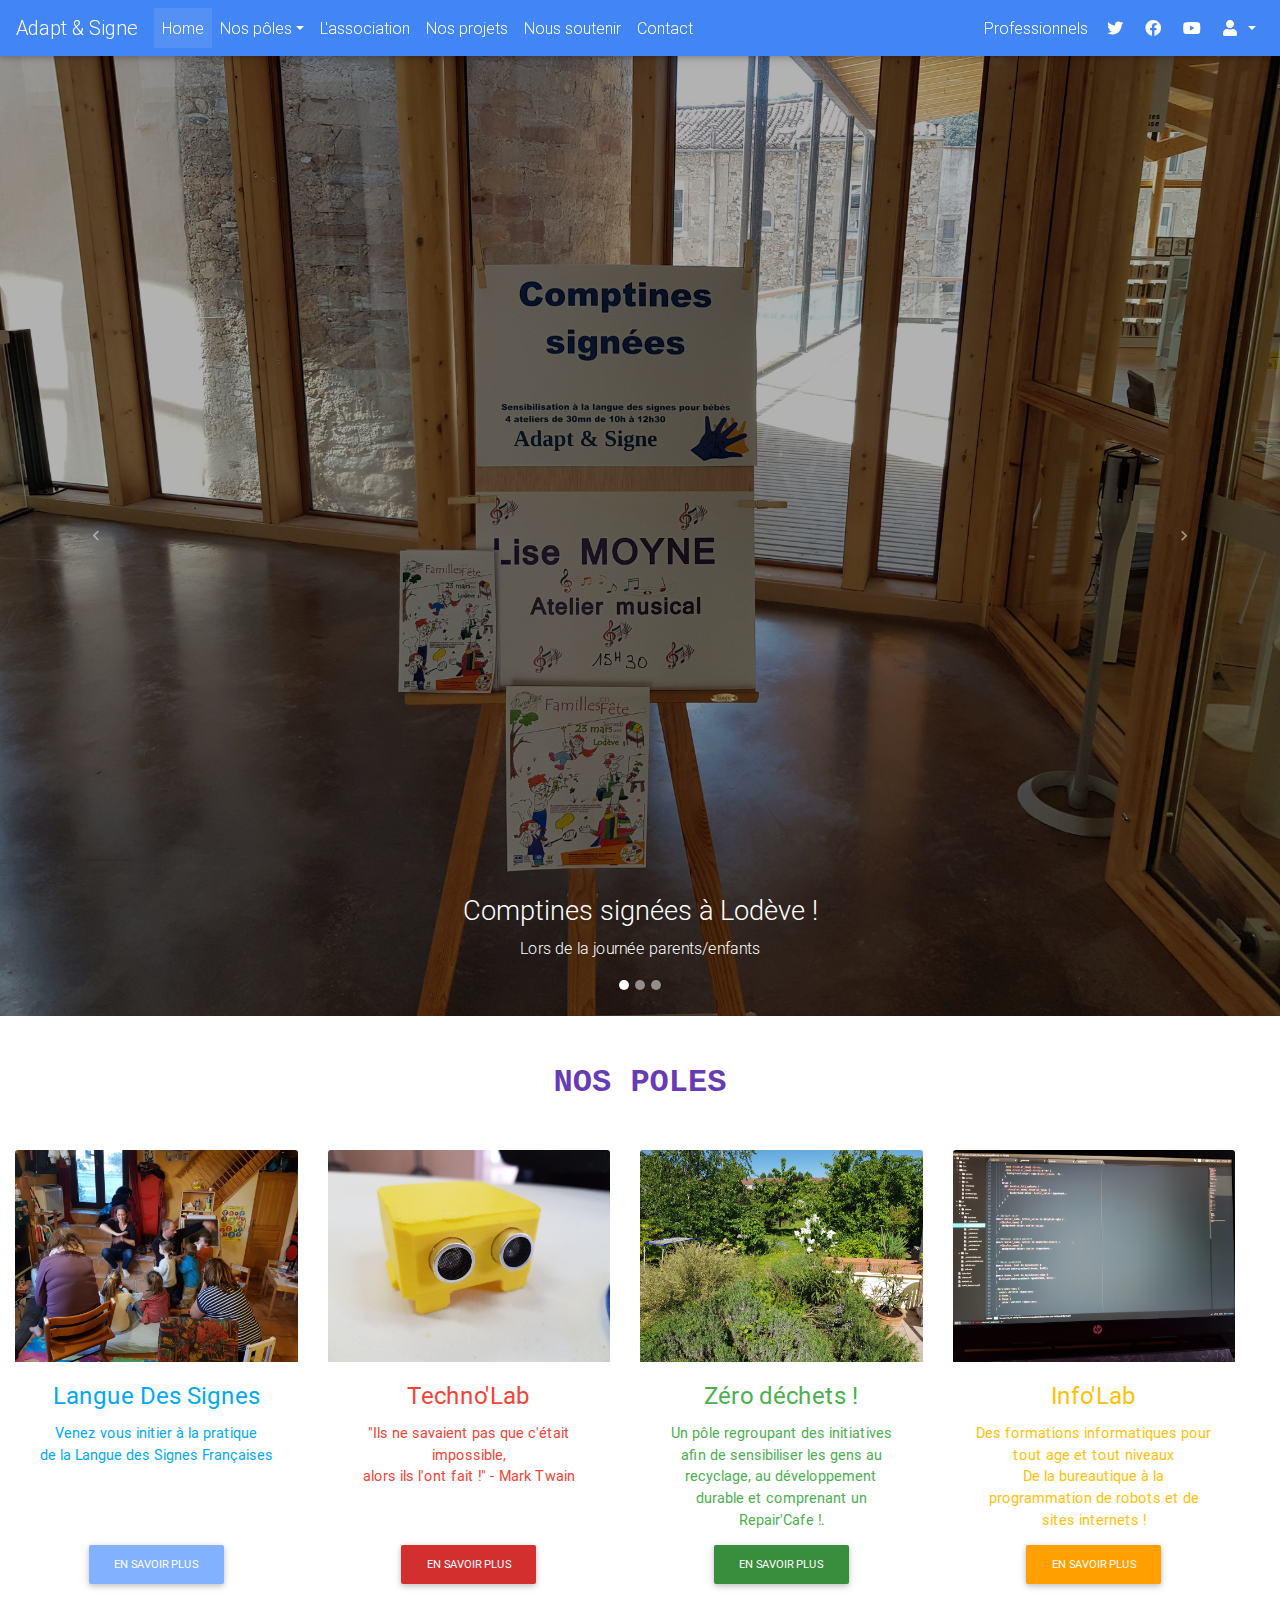
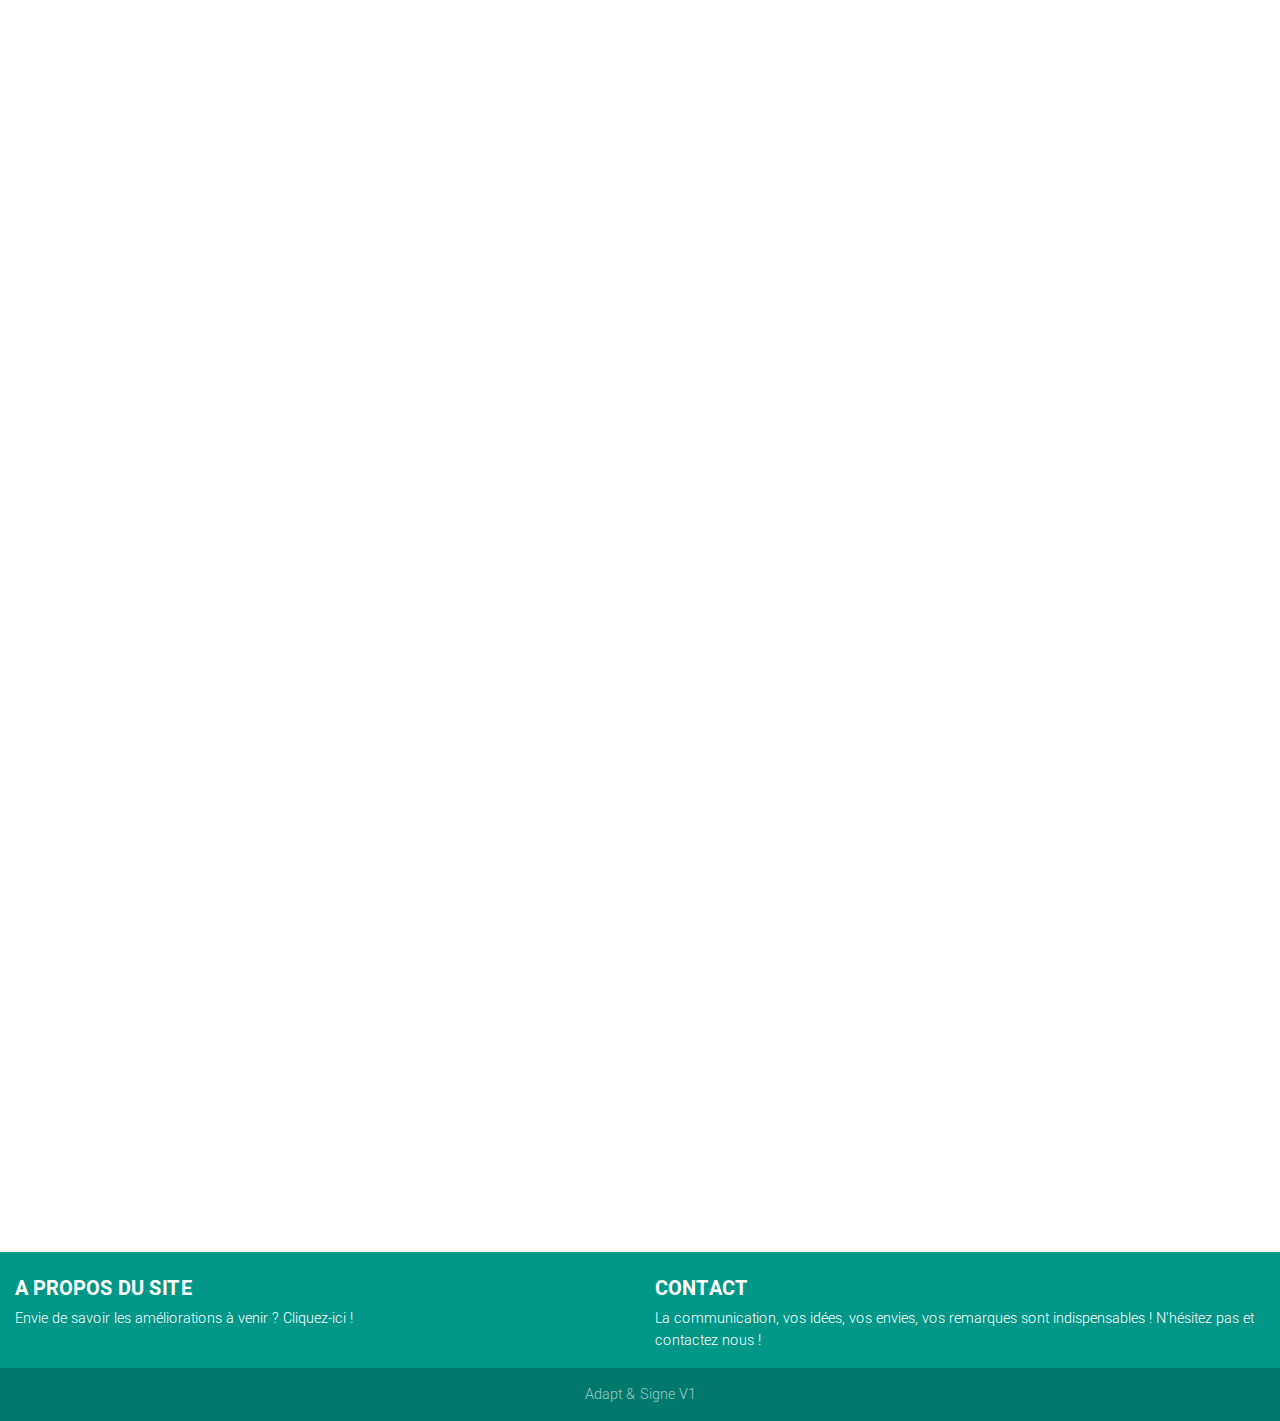
==== commit ee1bf57c: "min imgs" ====
--- a/index.html
+++ b/index.html
@@ -115,7 +115,7 @@
     <div class="carousel-inner" role="listbox">
       <div class="carousel-item active">
         <div class="view">
-          <img class="d-block w-100" src="img/carr1.jpg" alt="First slide">
+          <img class="d-block w-100" src="img/carr1-min.jpg" alt="First slide">
           <div class="mask rgba-black-light"></div>
         </div>
         <div class="carousel-caption">
@@ -126,7 +126,7 @@
       <div class="carousel-item">
         <!--Mask color-->
         <div class="view">
-          <img class="d-block w-100" src="img/carr2.jpg" alt="Second slide">
+          <img class="d-block w-100" src="img/carr2-min.jpg" alt="Second slide">
           <div class="mask rgba-black-light"></div>
         </div>
         <div class="carousel-caption">
@@ -137,7 +137,7 @@
       <div class="carousel-item">
         <!--Mask color-->
         <div class="view">
-          <img class="d-block w-100" src="img/carr3.jpg" alt="Third slide">
+          <img class="d-block w-100" src="img/carr3-min.jpg" alt="Third slide">
           <div class="mask rgba-black-slight"></div>
         </div>
         <div class="carousel-caption">
@@ -172,7 +172,7 @@
 
       <!--Card image-->
       <div class="view overlay">
-        <img class="card-img-top" src="img/lsf.jpg" alt="Card image cap">
+        <img class="card-img-top" src="img/lsf-min.jpg" alt="Card image cap">
         <a href="#!">
           <div class="mask rgba-white-slight"></div>
         </a>
@@ -200,7 +200,7 @@
 
       <!--Card image-->
       <div class="view overlay">
-        <img class="card-img-top" src="img/technolab.jpg" alt="Card image cap">
+        <img class="card-img-top" src="img/technolab-min.jpg" alt="Card image cap">
         <a href="#!">
           <div class="mask rgba-white-slight"></div>
         </a>
@@ -228,7 +228,7 @@
 
       <!--Card image-->
       <div class="view overlay">
-        <img class="card-img-top" src="img/zerodechet.jpg" alt="Card image cap">
+        <img class="card-img-top" src="img/zerodechet-min.jpg" alt="Card image cap">
         <a href="#!">
           <div class="mask rgba-white-slight"></div>
         </a>
@@ -362,49 +362,35 @@
       </div>
     </div>
   </div>
-
   <!-- Footer -->
   <footer class="page-footer font-small teal pt-4">
-
     <!-- Footer Text -->
     <div class="container-fluid text-center text-md-left">
-
       <!-- Grid row -->
       <div class="row">
-
         <!-- Grid column -->
         <div class="col-md-6 mt-md-0 mt-3">
-
           <!-- Content -->
           <h5 class="text-uppercase font-weight-bold">A propos du site</h5>
           <p>Envie de savoir les améliorations à venir ? <a href="apropos.html">Cliquez-ici !</a></p>
         </div>
         <!-- Grid column -->
-
         <hr class="clearfix w-100 d-md-none pb-3">
-
         <!-- Grid column -->
         <div class="col-md-6 mb-md-0 mb-3">
-
           <!-- Content -->
           <h5 class="text-uppercase font-weight-bold">Contact</h5>
           <p>La communication, vos idées, vos envies, vos remarques sont <span class="underline">indispensables !</span> <a href="contact.html">N'hésitez pas et contactez nous !</a></p>
-
         </div>
         <!-- Grid column -->
-
       </div>
       <!-- Grid row -->
-
     </div>
     <!-- Footer Text -->
-
     <!-- Copyright -->
     <div class="footer-copyright text-center py-3">Adapt & Signe V1
-      <a href="https://mdbootstrap.com/education/bootstrap/"> MDBootstrap.com</a>
     </div>
     <!-- Copyright -->
-
   </footer>
   <!-- Footer -->
   <!-- SCRIPTS -->
